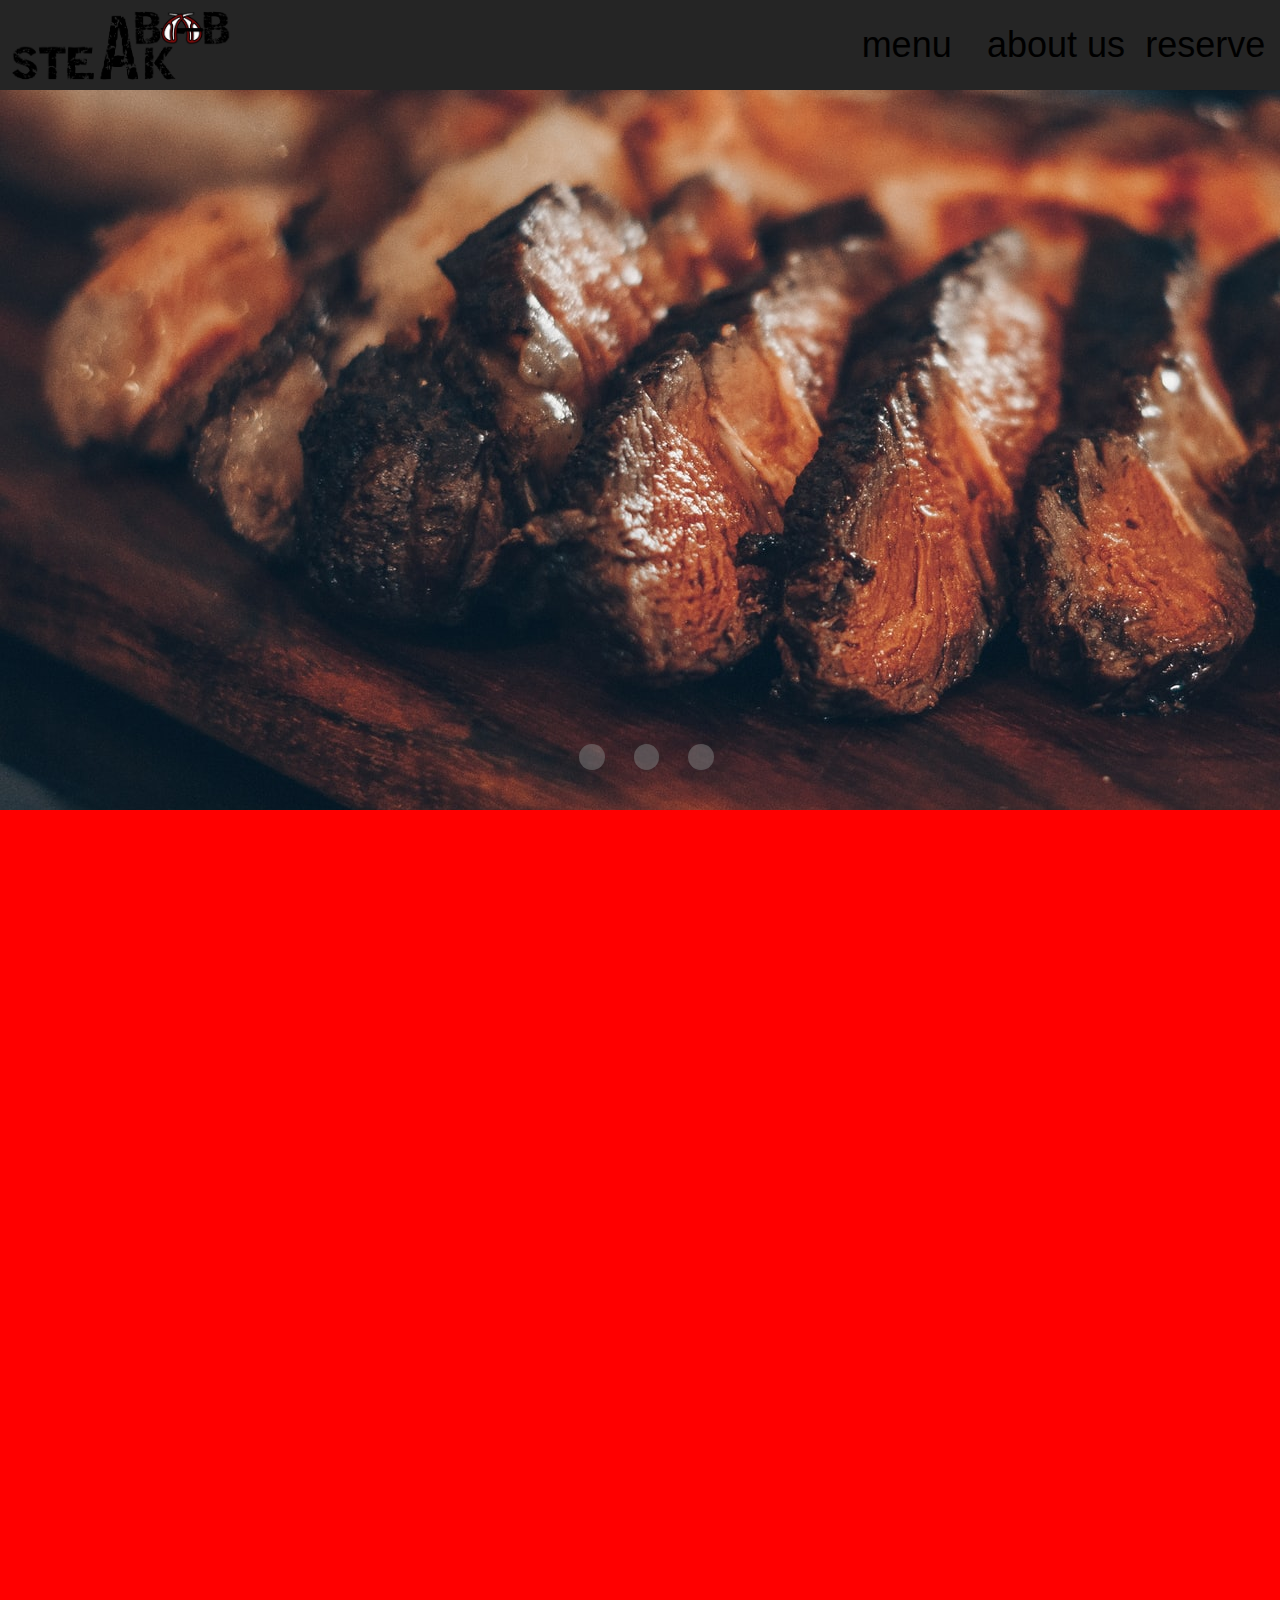
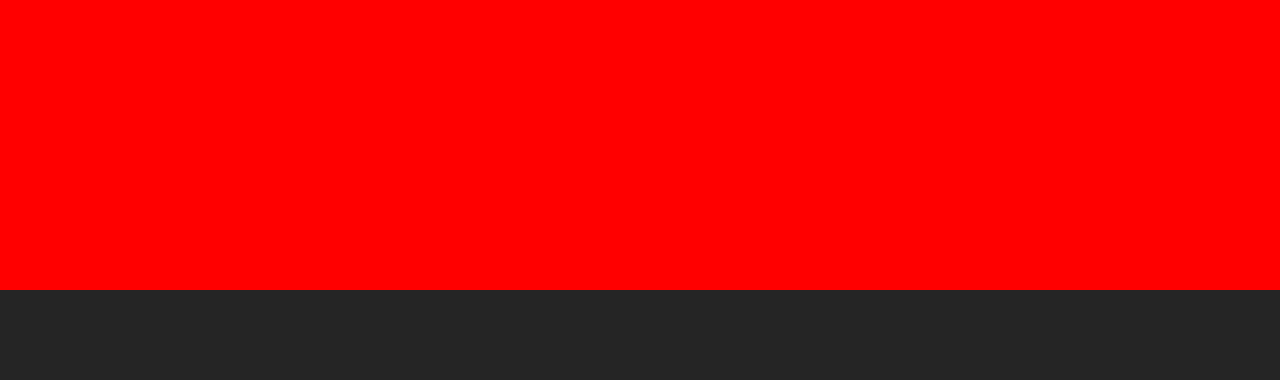
==== html/index.html @ cdbc8e9e "carousel done" ====
<!DOCTYPE html>
<html lang="en">
<head>
    <meta charset="UTF-8">
    <meta name="viewport" content="width=device-width, initial-scale=1.0">
    <title>Home</title>
    <link rel="stylesheet" href="../css/index.css">
</head>
<body>
    <nav>
        <div class="logo-img-placeholder">
            <a href="./index.html">
                <img src="../assets/logo.png" alt="logo" class="logo-img">
            </a>
        </div>
        <div class="menu-item-placeholder">
            <a href="">menu</a>
            <a href="">about us</a>
            <a href="">reserve</a>
        </div>
    </nav>
    <div id="content">
        <div class="carousel-wrapper">
                <div class="carousel">
                    <div class="carousel-content"><img class="carousel-img" src="../assets/carousel_1.jpg" alt=""></div>
                    <div class="carousel-content"><img class="carousel-img" src="../assets/grilled_steak_card.jpg" alt=""></div>
                    <div class="carousel-content"><img class="carousel-img" src="../assets/wine_card.jpg" alt=""></div>
                    <div class="carousel-index">
                        <span class="circle" onmouseover="goToNImage(0)"></span>
                        <span class="circle" onmouseover="goToNImage(1)"></span>
                        <span class="circle" onmouseover="goToNImage(2)"></span>
                    </div>
            </div>
        </div>

        <div id="card-wrapper">
            <div class="card"><img src="" alt=""></div>
            <div class="card"><img src="" alt=""></div>
            <div class="card"><img src="" alt=""></div>
            <div class="card"><img src="" alt=""></div>
        </div>
    </div>
    <footer>

    </footer>
    <script src="../lib/jquery.js"></script>
    <script src="../js/index.js"></script>
</body>
</html>
---- css/index.css ----
* {
    margin: 0;
    padding: 0;
}

nav, footer, #content{
    width: 100%;
}

nav{
    background-color: #252525;
    height: 10vh;
    width: 100%;
    display: flex;
    justify-content: space-between;
}

footer{
    background-color: #252525;
    height: 10vh;
    display: flex;
}

.menu-item-placeholder a{
    text-decoration: none;
    font-family: Verdana, Geneva, Tahoma, sans-serif;
    color: black;
    font-size: 4vmin;
    width: 40%;
    height: 100%;
    display: flex;
    align-items: center;
    justify-content: space-around;
}


#content{
    position: relative;
    background-color: red;
    height: 200vh;
}

.logo-img{
    height: 100%;
}

.logo-img-placeholder{
    display: inherit;
    height: 100%;
}

.menu-item-placeholder{
    display: flex;
    height: 100%;
    width: 35%;
    justify-content: space-evenly;
    align-items: center;
    font-size: 100%;
}


.carousel-wrapper{
    position: absolute;
    width: 100%;
    height: 40%;
}

.carousel{
    position: inherit;
    display: flex;
    height: 100%;
    width: 100%;
    flex-wrap: nowrap;
    align-items: center;
    overflow: hidden;
}

.carousel-content{
    min-height: 100%;
    min-width: 100%;
}

.carousel-img{
    min-width: 100%;
}

.carousel-index{
    position: absolute;
    display: flex;
    justify-items: center;
    justify-content: space-evenly;
    width: 15%;
    height: 2%;
    left: 43%;
    bottom: 4vmax;
}

.circle{
    position: relative;
    border-radius: 50%;
    background-color: grey;
    opacity: 50%;
    height: 2vw;
    width: 2vw;
}

.active{
    opacity: 100%;
}
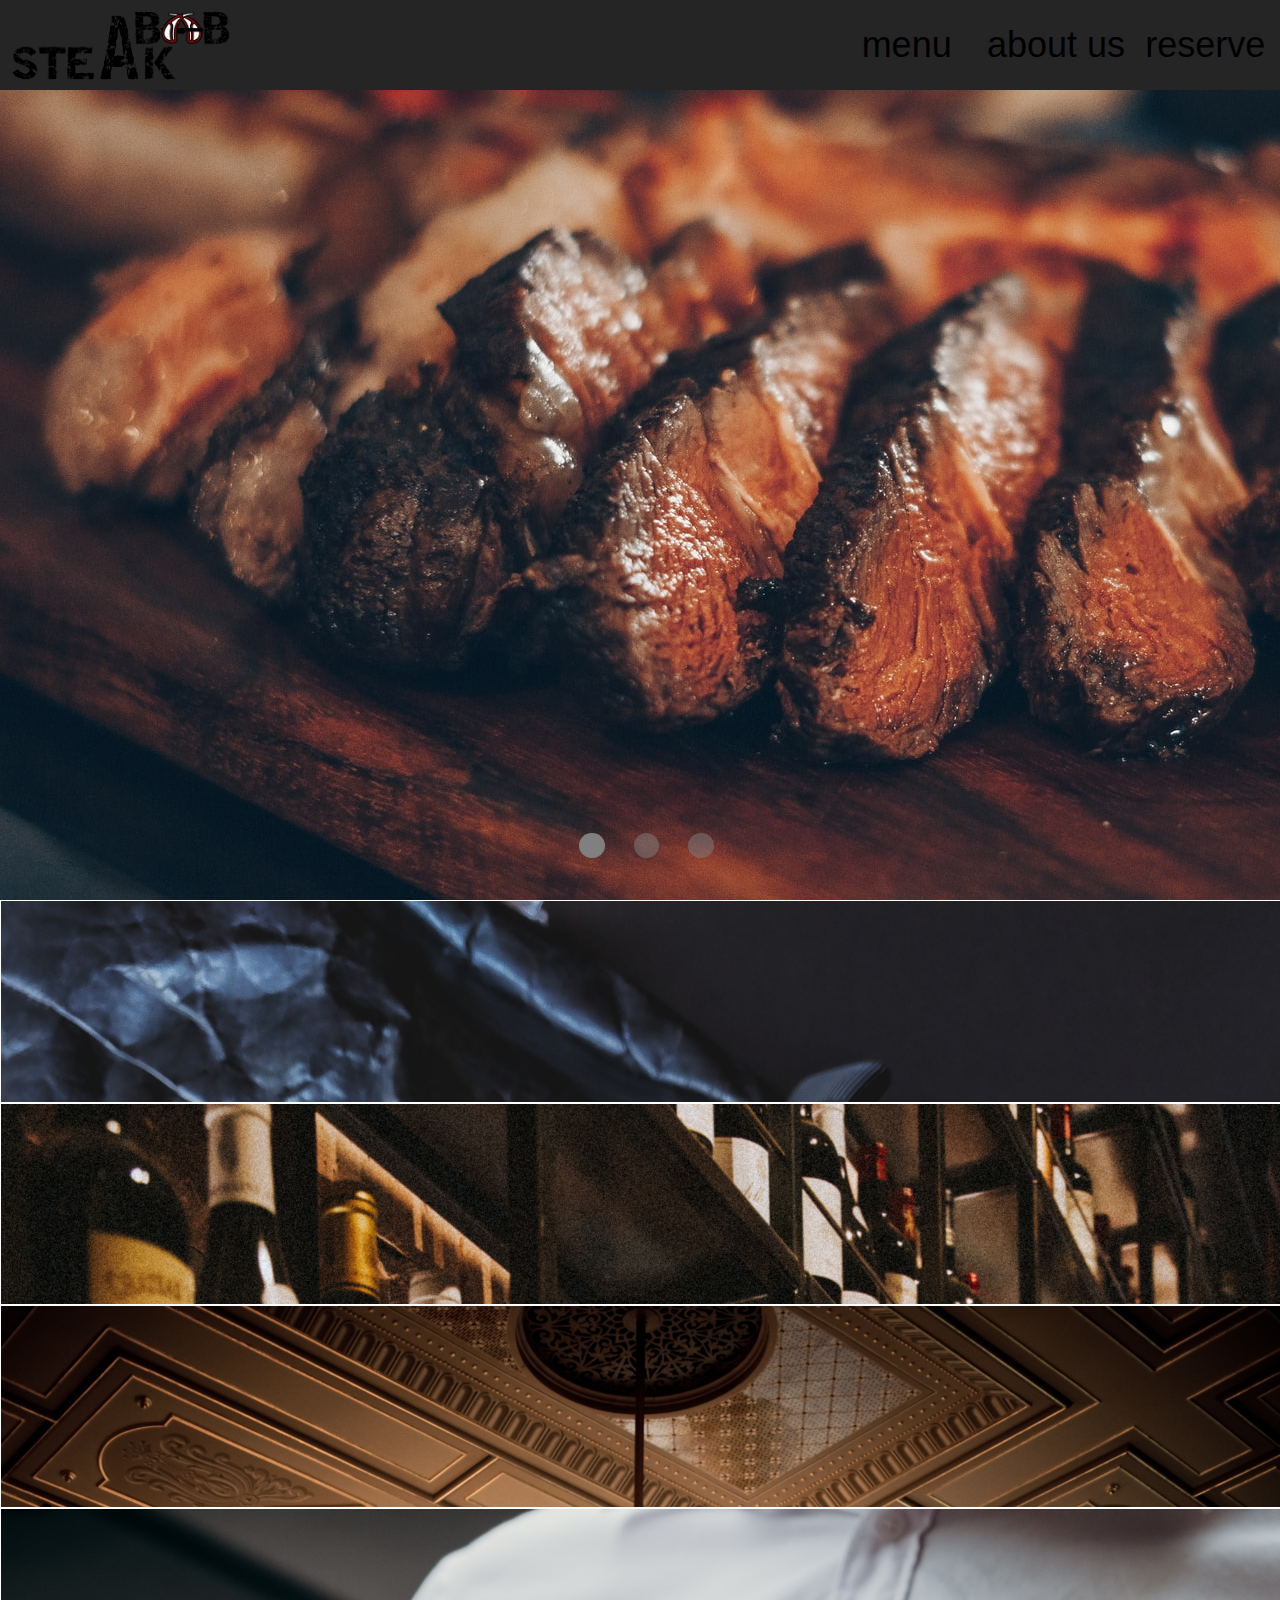
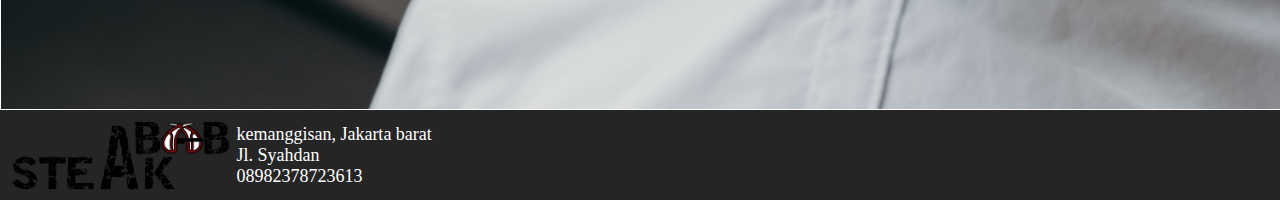
==== commit e8da257c: "home done" ====
--- a/html/index.html
+++ b/html/index.html
@@ -5,6 +5,8 @@
     <meta name="viewport" content="width=device-width, initial-scale=1.0">
     <title>Home</title>
     <link rel="stylesheet" href="../css/index.css">
+    <link rel="stylesheet" href="../css/header.css">
+    <link rel="stylesheet" href="../css/footer.css">
 </head>
 <body>
     <nav>
@@ -14,17 +16,17 @@
             </a>
         </div>
         <div class="menu-item-placeholder">
-            <a href="">menu</a>
-            <a href="">about us</a>
-            <a href="">reserve</a>
+            <a href="../html/menu.html">menu</a>
+            <a href="../html/about_us.html">about us</a>
+            <a href="../html/reserve.html">reserve</a>
         </div>
     </nav>
-    <div id="content">
+    <div id="banner">
         <div class="carousel-wrapper">
                 <div class="carousel">
                     <div class="carousel-content"><img class="carousel-img" src="../assets/carousel_1.jpg" alt=""></div>
-                    <div class="carousel-content"><img class="carousel-img" src="../assets/grilled_steak_card.jpg" alt=""></div>
-                    <div class="carousel-content"><img class="carousel-img" src="../assets/wine_card.jpg" alt=""></div>
+                    <div class="carousel-content"><img class="carousel-img" src="../assets/carousel_2.jpg" alt=""></div>
+                    <div class="carousel-content"><img class="carousel-img" src="../assets/carousel_3.jpg" alt=""></div>
                     <div class="carousel-index">
                         <span class="circle" onmouseover="goToNImage(0)"></span>
                         <span class="circle" onmouseover="goToNImage(1)"></span>
@@ -32,16 +34,55 @@
                     </div>
             </div>
         </div>
+    </div>
 
-        <div id="card-wrapper">
-            <div class="card"><img src="" alt=""></div>
-            <div class="card"><img src="" alt=""></div>
-            <div class="card"><img src="" alt=""></div>
-            <div class="card"><img src="" alt=""></div>
+    <div id="content">
+        <div class="overlay"></div>
+        <div class="content-item" onclick="overview(0)">
+            <img src="../assets/steak_content.jpg" alt="" class="content-img">
+            <p class="content-title">TASTE OUR FINEST SELECTION</p>
+            <p class="content-text">
+                select your steak from our finest selection <br>
+                from australian black angus to our japanese A5 wagyu <br>
+                taste our freshly cut steak and carefully curated dry age
+            </p>
+        </div>
+        <div class="content-item" onclick="overview(1)">
+            <img src="../assets/wine_content.jpg" alt="" class="content-img">
+            <p class="content-title">SAMPLE OUR WINE SELECTION</p>
+            <p class="content-text">
+                select from our finest selection of wine <br>
+                choose from hundreds of our wine selection <br>
+            </p>
+        </div>
+        <div class="content-item" onclick="overview(2)">
+            <img src="../assets/restaurant_interior_content.jpg" alt="" class="content-img">
+            <p class="content-title">FANCY INTERIOR</p>
+            <p class="content-text">
+                enjoy your meal in our restaurant <br>
+                brought to you by the best interior designer in the world <br>
+            </p>
+        </div>
+        <div class="content-item" onclick="overview(3)">
+            <img src="../assets/service_content.jpg" alt="" class="content-img">
+            <p class="content-title">YOUR ENJOYMENT ARE OUR PRIORITY</p>
+            <p class="content-text">
+                enjoy our first class service <br>
+                you relax while we do all <br>
+                your enjoyment is our PRIORITY
+            </p>
         </div>
     </div>
+
     <footer>
-
+        <img src="../assets/logo.png" alt="" class = "logo-img">
+        <div class="footer-address">
+            <p class="address">
+                kemanggisan, Jakarta barat <br>
+                Jl. Syahdan <br>
+                08982378723613
+            </p>
+        </div>
     </footer>
     <script src="../lib/jquery.js"></script>
     <script src="../js/index.js"></script>
--- a/css/index.css
+++ b/css/index.css
@@ -3,66 +3,20 @@
     padding: 0;
 }
 
-nav, footer, #content{
+#banner, #content{
     width: 100%;
 }
 
-nav{
-    background-color: #252525;
-    height: 10vh;
-    width: 100%;
-    display: flex;
-    justify-content: space-between;
-}
-
-footer{
-    background-color: #252525;
-    height: 10vh;
-    display: flex;
-}
-
-.menu-item-placeholder a{
-    text-decoration: none;
-    font-family: Verdana, Geneva, Tahoma, sans-serif;
-    color: black;
-    font-size: 4vmin;
-    width: 40%;
-    height: 100%;
-    display: flex;
-    align-items: center;
-    justify-content: space-around;
-}
-
-
-#content{
+#banner{
     position: relative;
     background-color: red;
-    height: 200vh;
+    height: 90vh;
 }
-
-.logo-img{
-    height: 100%;
-}
-
-.logo-img-placeholder{
-    display: inherit;
-    height: 100%;
-}
-
-.menu-item-placeholder{
-    display: flex;
-    height: 100%;
-    width: 35%;
-    justify-content: space-evenly;
-    align-items: center;
-    font-size: 100%;
-}
-
 
 .carousel-wrapper{
     position: absolute;
     width: 100%;
-    height: 40%;
+    height: 100%;
 }
 
 .carousel{
@@ -76,12 +30,13 @@
 }
 
 .carousel-content{
+    min-width: 100%;
     min-height: 100%;
-    min-width: 100%;
 }
 
 .carousel-img{
-    min-width: 100%;
+    min-width: 140vmax;
+    min-width: 140vmax;
 }
 
 .carousel-index{
@@ -106,4 +61,77 @@
 
 .active{
     opacity: 100%;
+}
+
+#content{
+    height: 90vh;
+    display: flex;
+    flex-direction: column;
+    background-color: black;
+    overflow: hidden;
+}
+
+.content-item{
+    width: 100%;
+    height: 25%;
+    overflow: hidden;
+    border-style: solid;
+    border-width: 1px;
+    border-color: white;
+}
+
+.content-img{
+    width: 100%;
+}
+
+.content-img:hover{
+    opacity: 50%;
+}
+
+.content-title{
+    position: absolute;
+    font-size: 0vw;
+    color: blanchedalmond;
+    text-align: center;
+    top: 20%;
+}
+
+.content-text{
+    position: absolute;
+    font-size: 0vw;
+    color: blanchedalmond;
+    text-align: center;
+    top: 40%;
+}
+
+.clicked{
+    position: absolute;
+    height: 90vh;
+    opacity: 100%;
+}
+
+.overlay{
+    background-color: black;
+}
+
+.overlay-active{
+    position: absolute;
+    width: 100%;
+    height: 90%;
+}
+
+.content-text-active{
+    width: 100%;
+    height: 100%;
+    font-size: 3vw;
+}
+
+.content-title-active{
+    width: 100%;
+    height: 100%;
+    font-size: 4vw;
+}
+
+.content-img-active{
+    opacity: 50%;
 }--- a/css/header.css
+++ b/css/header.css
@@ -0,0 +1,68 @@
+nav{
+    background-color: #252525;
+    height: 10vh;
+    width: 100%;
+    display: flex;
+    justify-content: space-between;
+}
+
+.menu-item-placeholder a{
+    text-decoration: none;
+    font-family: Verdana, Geneva, Tahoma, sans-serif;
+    color: black;
+    font-size: 4vmin;
+    width: 40%;
+    height: 100%;
+    display: flex;
+    align-items: center;
+    justify-content: space-around;
+}
+
+.logo-img{
+    height: 100%;
+}
+
+.logo-img-placeholder{
+    display: inherit;
+    height: 100%;
+}
+
+.menu-item-placeholder{
+    display: flex;
+    height: 100%;
+    width: 35%;
+    justify-content: space-evenly;
+    align-items: center;
+    font-size: 100%;
+}
+
+
+@media only screen and (max-width: 1000px){
+    nav{
+        background-color: #252525;
+        height: 10vh;
+        width: 100%;
+        justify-content: center;
+        overflow: hidden;
+        z-index: 1;
+    }
+    .menu-item-placeholder a{
+        background-color: #252525;
+        height: 5vh;
+        width: 100vw;
+    }
+    .menu-item-placeholder{
+        width: 100vw;
+        height: 15vh;
+        display: none;
+        position: absolute;
+        z-index: 2;
+    }
+    nav:hover{
+        overflow: visible;
+    }
+    nav:hover .menu-item-placeholder{
+        display: block;
+        top: 10%;
+    }
+}--- a/css/footer.css
+++ b/css/footer.css
@@ -0,0 +1,25 @@
+footer{
+    width: 100%;
+    background-color: #252525;
+    height: 10vh;
+    display: flex;
+}
+
+.footer-contents{
+    width: 50%;
+    height: 90%;
+}
+
+.footer-address{
+    display: flex;
+    align-items: center;
+}
+
+.address{
+    font-size: 2vmin;
+    color: white;
+}
+
+.logo-img{
+    height: 100%;
+}
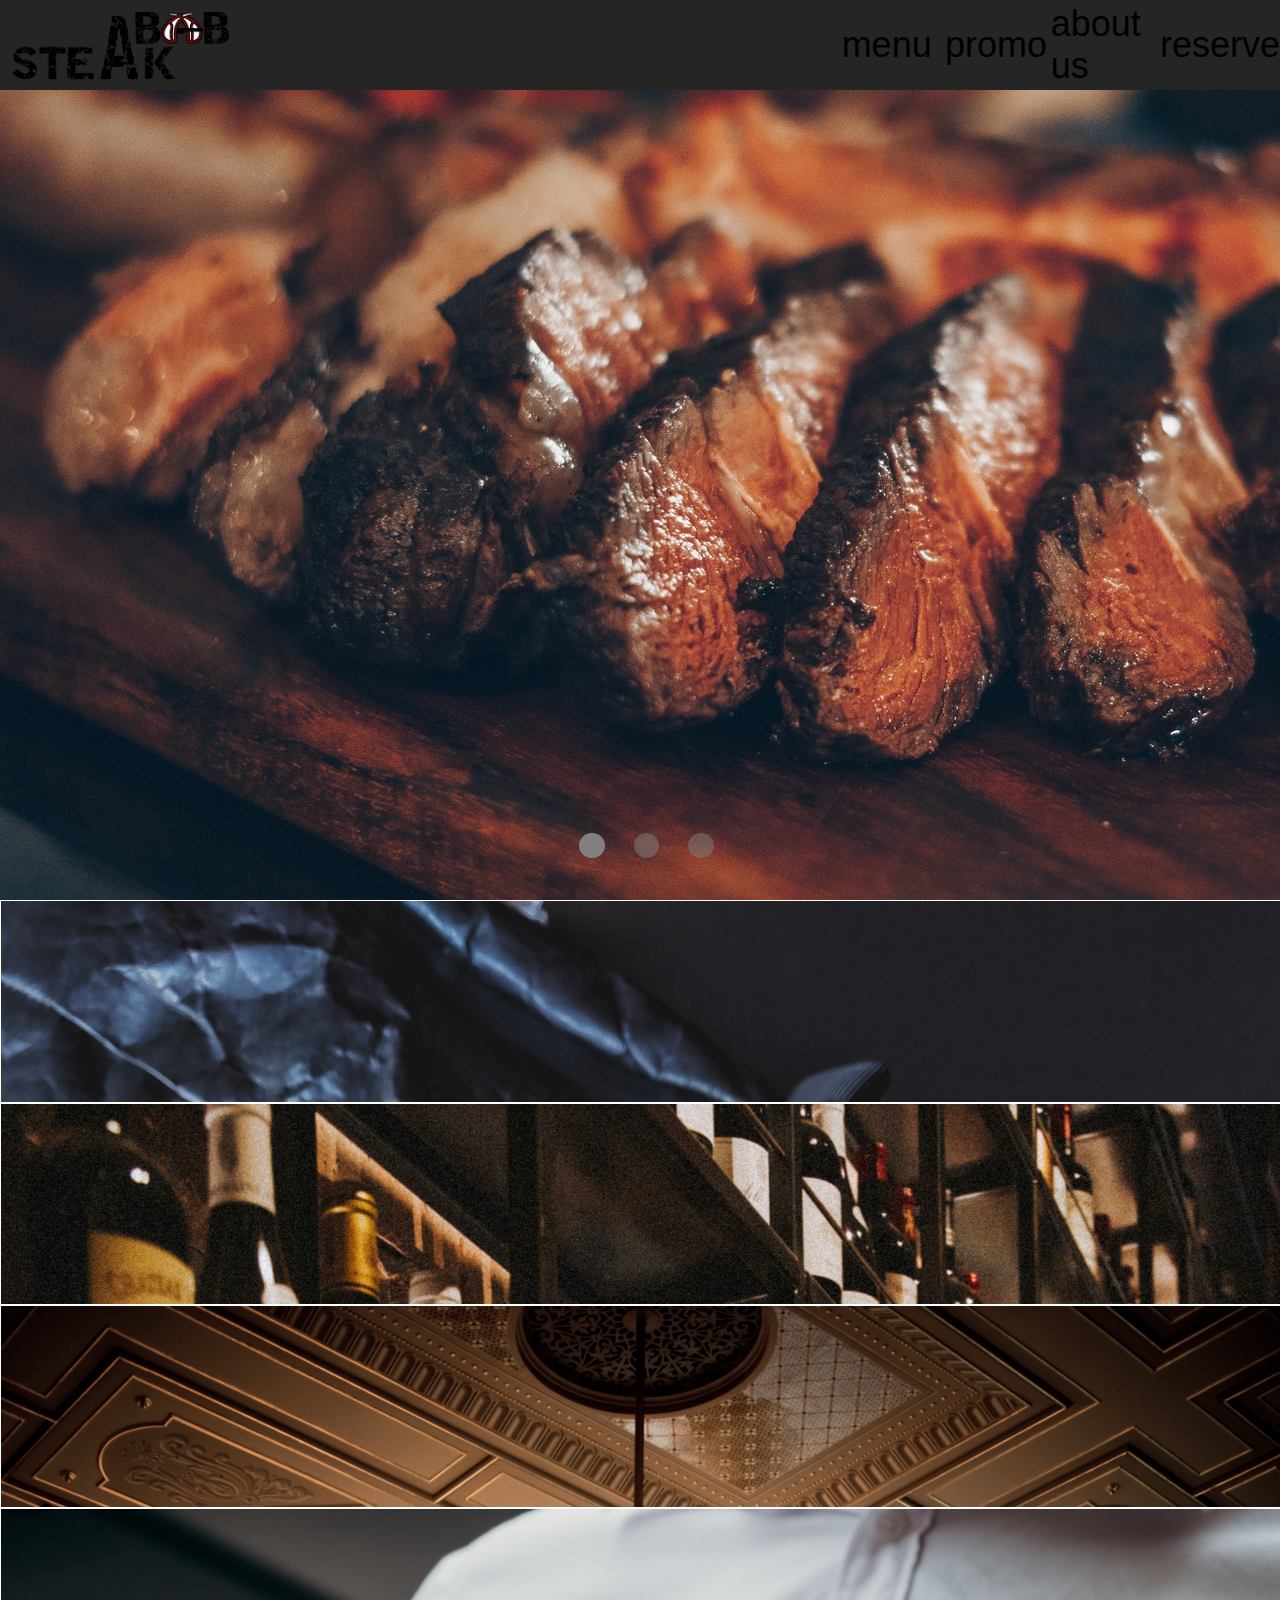
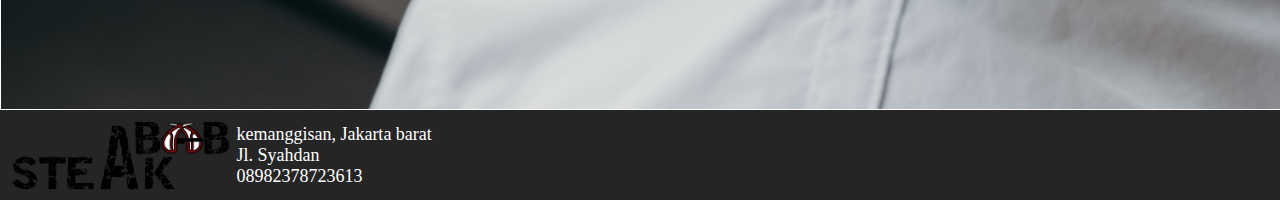
==== commit e2d6ea8e: "added promo to navbar" ====
--- a/html/index.html
+++ b/html/index.html
@@ -17,6 +17,7 @@
         </div>
         <div class="menu-item-placeholder">
             <a href="../html/menu.html">menu</a>
+            <a href="../html/promo.html">promo</a>
             <a href="../html/about_us.html">about us</a>
             <a href="../html/reserve.html">reserve</a>
         </div>
@@ -84,7 +85,7 @@
             </p>
         </div>
     </footer>
-    <script src="../lib/jquery.js"></script>
+    <script src="https://ajax.googleapis.com/ajax/libs/jquery/3.5.1/jquery.min.js"></script>
     <script src="../js/index.js"></script>
 </body>
 </html>